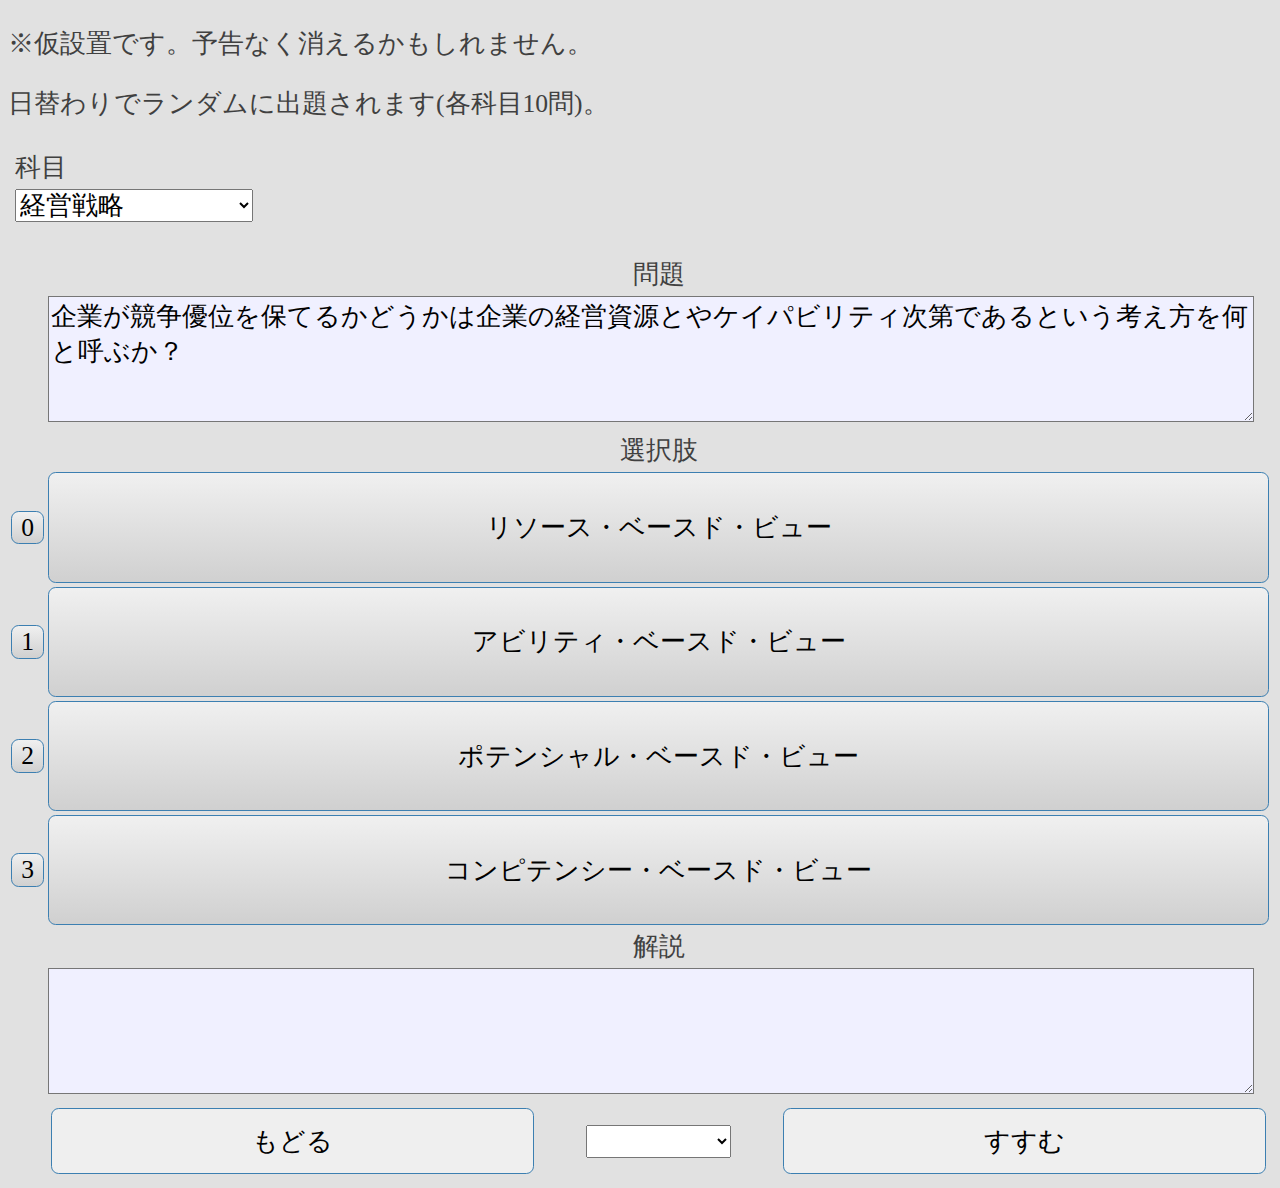
==== index.html @ 209789ad "del" ====
﻿<!DOCTYPE html PUBLIC "-//W3C//DTD XHTML 1.0	 Transitional//EN"
 "http://www.w3.org/TR/xhtml1/DTD/xhtml1-transitional.dtd">
<meta http-equiv="Content-Type" content="text/html;charset=UTF-8">
<meta http-equiv="Content-Script-Type" content="text/javascript">

<html xmlns="http://www.w3.org/1999/xhtml" xml:lang="ja">
	<head>
		<title>GMAP-BF 対策(デバッグ中)</title>
        <link rel="stylesheet" type="text/css" href="css/gmapbf.css">
		<script type="text/javascript" src="./js/my_rand.js"></script>
		<script type="text/javascript" src="./js/Database/QuizDatabase.js"></script>
		<script type="text/javascript" src="./js/Database/Database_BusinessStrategy.js"></script>
		<script type="text/javascript" src="./js/Database/Database_Marketing.js"></script>
		<script type="text/javascript" src="./js/Database/Database_Acconting.js"></script>
		<script type="text/javascript" src="./js/Database/Database_HumanResourceManagement.js"></script>
		<script type="text/javascript" src="./js/GMAPBF_TRAINING.js"></script>
		<script type="text/javascript" src="./js/Quiz4Class.js"></script>
		<script type="text/javascript" src="./js/gmapbf_test.js"></script>
	</head>

	<body onload="Init()">
		<form name="formName" method="post" action="./pathToProgramFile">
			<p>※仮設置です。予告なく消えるかもしれません。</p>
			<p>日替わりでランダムに出題されます(各科目10問)。</p>
			<p>
				<table border="0">
					<tr>
						<td></td>
						<td>科目</td>
					</tr>
					<tr>
						<td></td>
						<td><select id="category" onchange="GMAPBG_Q(0)"></select></td>
					</tr>
				</table>
			</p>
			<p>

			<!--
			-->
			<table border="0" width="100%" >

				<tr>
					<td></td>
					<td>
						
					</td>
				</tr>
				<tr>
					<td></td>
					<td align="center">問題</td>
				</tr>
				<tr>
					<td></td>
					<td>
						<textarea readonly id="question_id" name="question" cols="40" rows="4"
						>question</textarea>
					</td>
				</tr>
				<tr>
					<td></td>
					<td align="center">選択肢</td>
				</tr>
				<tr>
					<td>
						<input id="okng_0" type="button" value="0" style="width: 100%;">
					</td>
					<td>
						<input id="ans0" type="button" value="0" style="width: 100%;" onclick="GMAPBG_Anser(0)">
					</td>
				</tr>
				<tr>
					<td>
						<input id="okng_1" type="button" value="1" style="width: 100%;">
					</td>
					<td>
						<input id="ans1" type="button" value="1" style="width: 100%;" onclick="GMAPBG_Anser(1)">
					</td>
				</tr>
				<tr>
					<td>
						<input id="okng_2" type="button" value="2" style="width: 100%;">
					</td>
					<td>
						<input id="ans2" type="button" value="2" style="width: 100%;" onclick="GMAPBG_Anser(2)">
					</td>
				</tr>
				<tr>
					<td>
						<input id="okng_3" type="button" value="3" style="width: 100%;">
					</td>
					<td>
						<input id="ans3" type="button" value="3" style="width: 100%;" onclick="GMAPBG_Anser(3)">
					</td>
				</tr>
				<tr>
					<td></td>
					<td align="center">解説</td>
				</tr>
				<tr>
					<td></td>
					<td>
						<textarea readonly id="reference_id" cols="40" rows="4" style="color:#0080F0"
						>ref</textarea>
					</td>
				</tr>
				<tr>
					<td></td>
					<td>
					<table width="100%">
						<tr>
							<td style="width:40%;">
								<input name="id_btn_go" type="button" value="もどる" style="width:100%;" onclick="GMAPBG_Q(-1)">
							</td>
							<td style="width:20%;" align="center">
								<select id="quiz_id" style="width:60%; text-align:-webkit-center;" onchange="GMAPBG_Q(0)"></select>
							</td>
							<td style="width:40%;">
								<input name="id_btn_back" type="button" value="すすむ" style="width:100%;" onclick="GMAPBG_Q(1)">
							</td>
						</tr>

					<table>
					</td>
				</tr>

			</table>

		</form>
	</body>
</html>
---- css/gmapbf.css ----
body
{
	background-color : #e1e1e1;
	color : #404040;
	font-size: 2vmax;
	-webkit-text-size-adjust: 100%;
}

a:link { color: #4040ff; }
a:visited { color: #404080; }
a:hover { color: #ff0000; }
a:active { color: #ff8000; }

textarea
{
	resize: vertical;
	font-family : inherit;
	font-size : 100%;
	width:100%;
	max-width: 1200px;
	max-height: 500px;
	background-color: #F0F0FF
}

button, input, select
{
	font-family : inherit;
	font-size : 100%;
}

input[type="radio"]
{
	transform: scale(4.0);
	margin-top: 1.0em;
	margin-left: 1.0em;
	margin-right: 1.0em;
}


input[type="button"]
{
   border: 1px solid #3c7fb1; /* 枠線 */
   border-radius: 0.3em;      /* 角丸 */
   padding: 3%;
}

input[type="button"]:hover
{
   /* input要素のうちtype属性値がbuttonのものに対して装飾 */
   background-image: linear-gradient(0deg, #a7d9f5, #eaf6fd); /* グラデーション */
   border: 1px solid #3c7fb1; /* 枠線 */
   border-radius: 0.3em;      /* 角丸 */
}

input[type="button"]:active
{
   /* input要素のうちtype属性値がbuttonのものに対して装飾 */
   background-image: linear-gradient(0deg, #a7d9f5, #eaf6fd); /* グラデーション */
   border: 1px solid #68d3db; /* 枠線 */
   border-radius: 0.3em;      /* 角丸 */
   color: #ff8000;
}
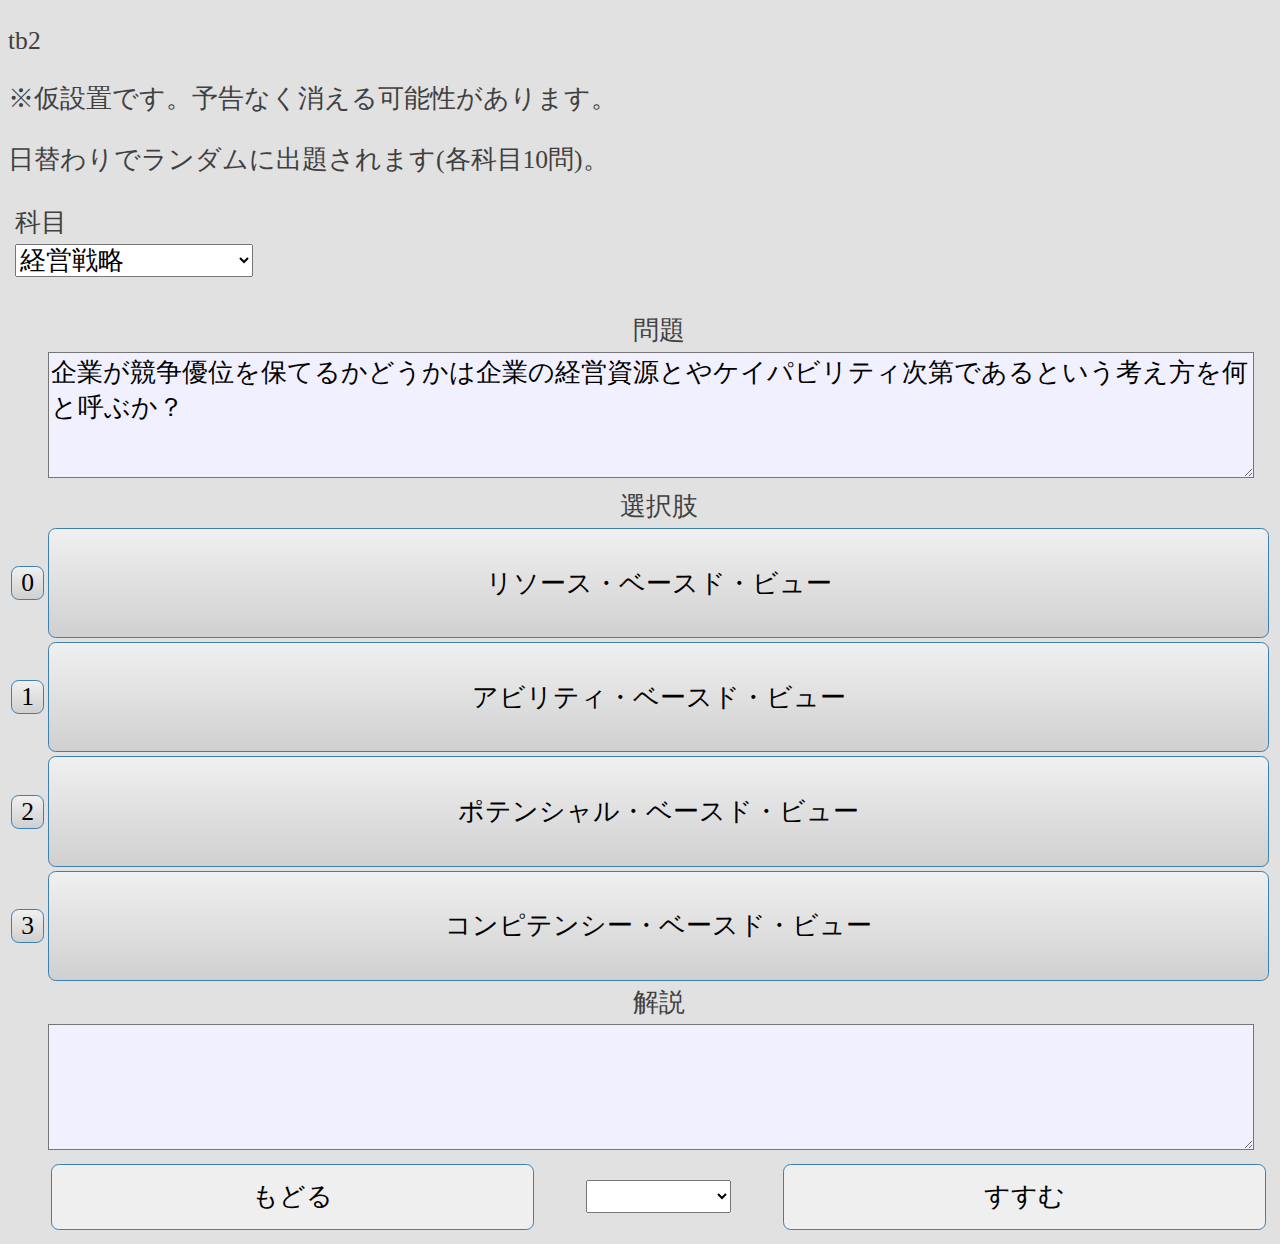
==== commit d19dcdda: "tb -> tb2" ====
--- a/index.html
+++ b/index.html
@@ -20,7 +20,8 @@
 
 	<body onload="Init()">
 		<form name="formName" method="post" action="./pathToProgramFile">
-			<p>※仮設置です。予告なく消えるかもしれません。</p>
+			<p>tb2</p>
+			<p>※仮設置です。予告なく消える可能性があります。</p>
 			<p>日替わりでランダムに出題されます(各科目10問)。</p>
 			<p>
 				<table border="0">
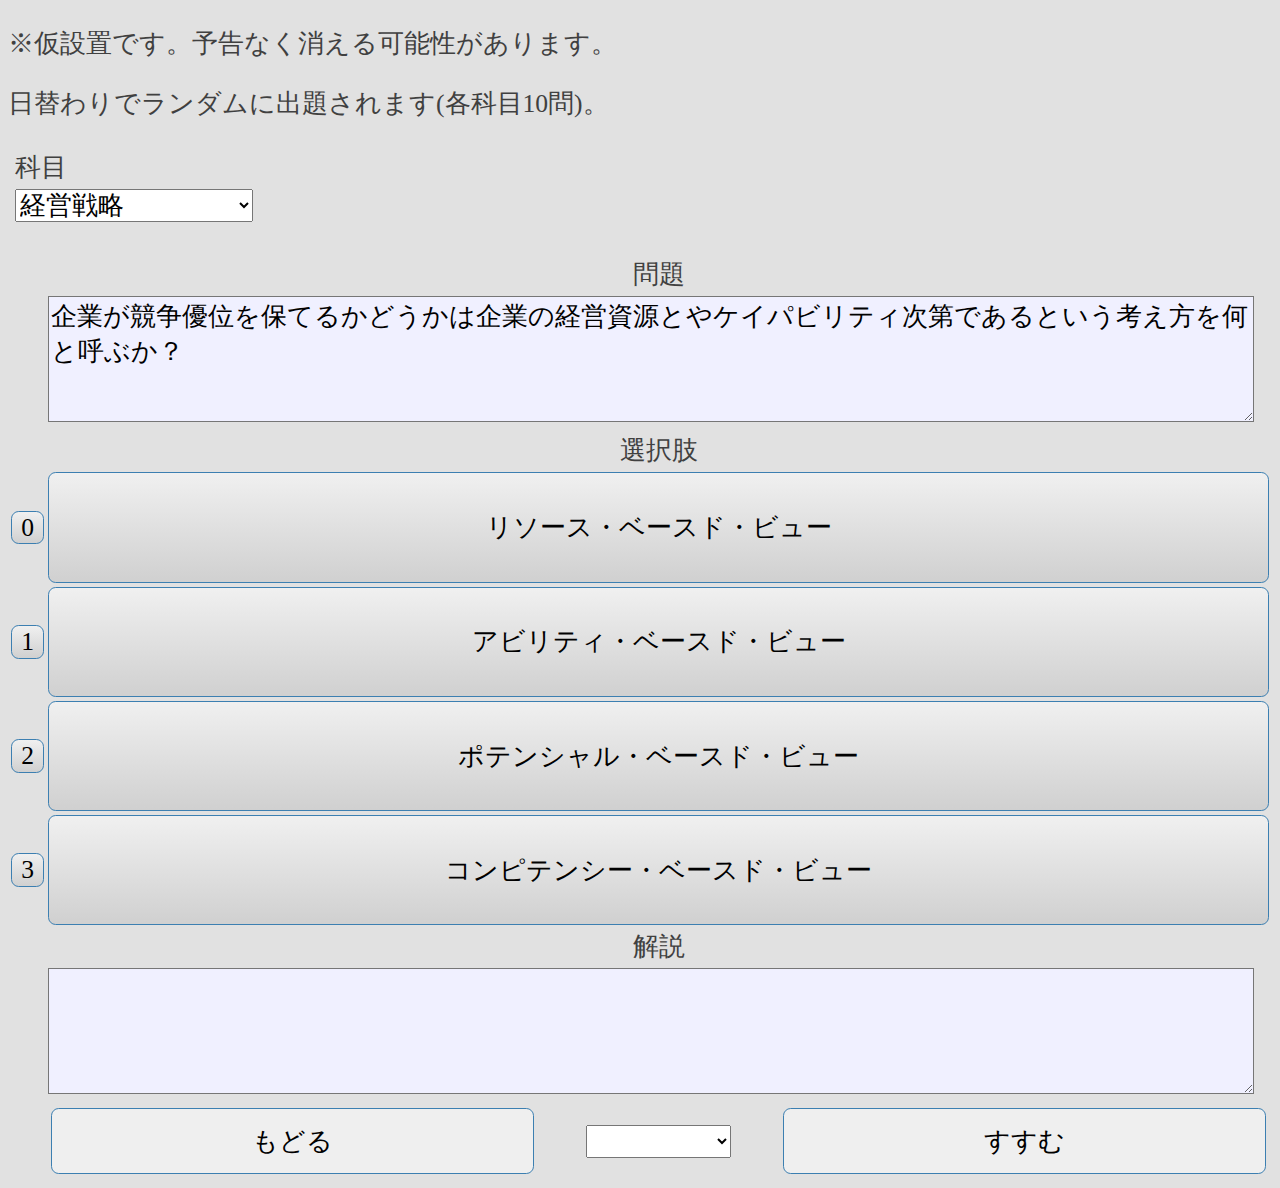
==== commit 05a7f1dd: "del test code" ====
--- a/index.html
+++ b/index.html
@@ -20,7 +20,6 @@
 
 	<body onload="Init()">
 		<form name="formName" method="post" action="./pathToProgramFile">
-			<p>tb2</p>
 			<p>※仮設置です。予告なく消える可能性があります。</p>
 			<p>日替わりでランダムに出題されます(各科目10問)。</p>
 			<p>
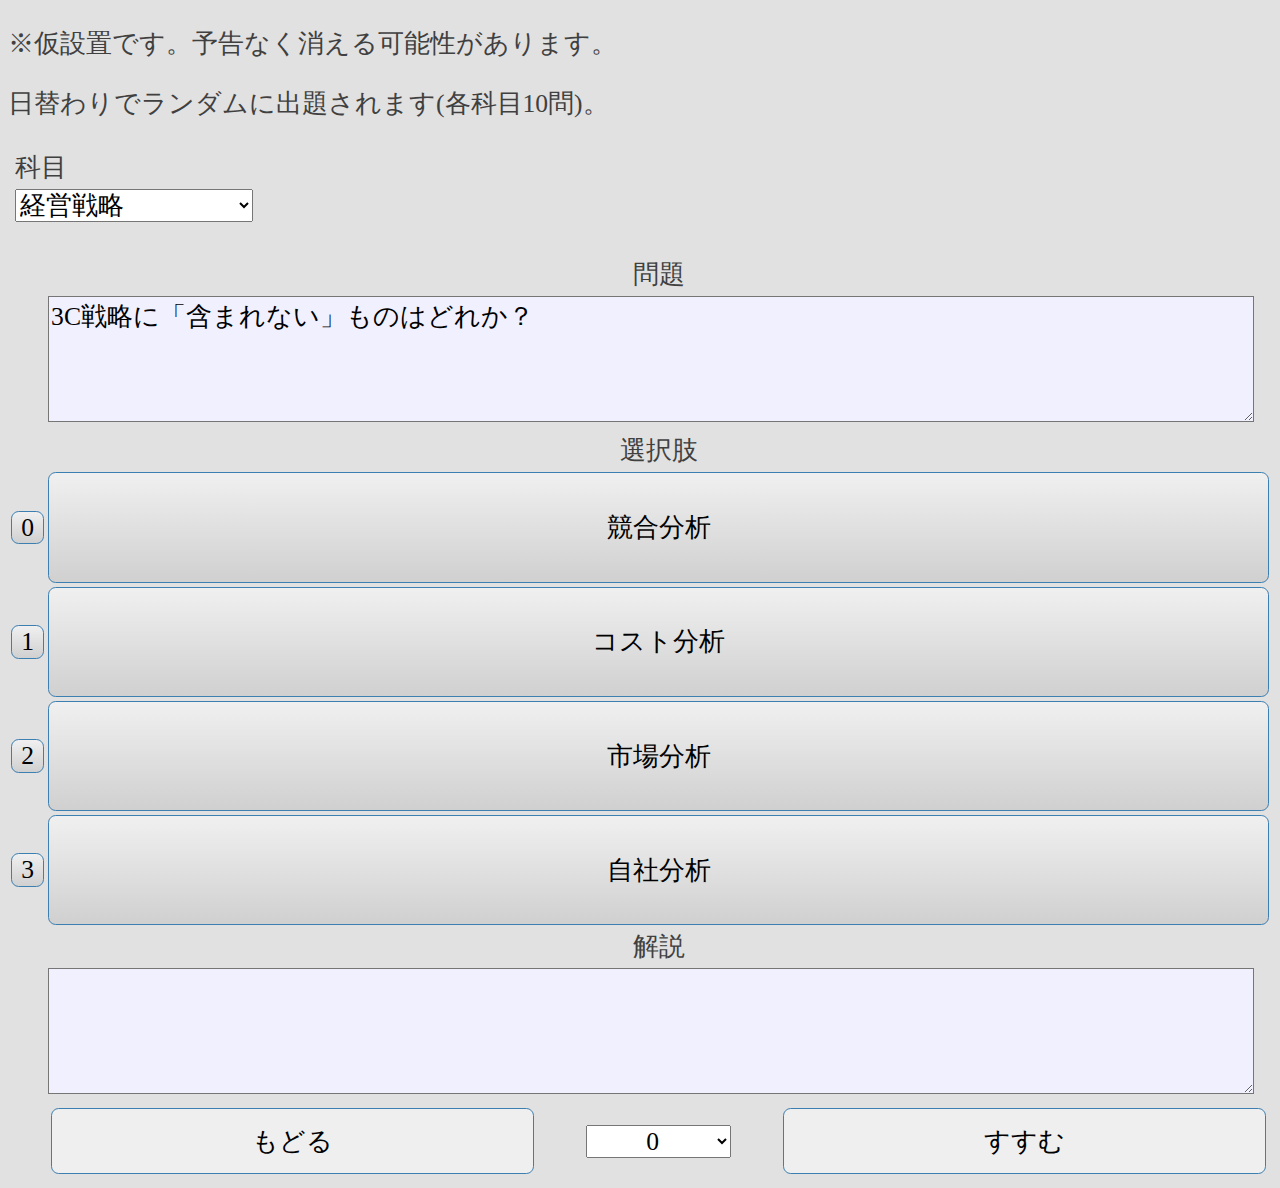
==== commit af98f19f: "関数名変更" ====
--- a/index.html
+++ b/index.html
@@ -3,7 +3,7 @@
 <meta http-equiv="Content-Type" content="text/html;charset=UTF-8">
 <meta http-equiv="Content-Script-Type" content="text/javascript">
 
-<html xmlns="http://www.w3.org/1999/xhtml" xml:lang="ja">
+<html xmlns="http://www.w3.orgit g/1999/xhtml" xml:lang="ja">
 	<head>
 		<title>GMAP-BF 対策(デバッグ中)</title>
         <link rel="stylesheet" type="text/css" href="css/gmapbf.css">
@@ -30,7 +30,7 @@
 					</tr>
 					<tr>
 						<td></td>
-						<td><select id="category" onchange="GMAPBG_Q(0)"></select></td>
+						<td><select id="category" onchange="GMAPBF_Q(0)"></select></td>
 					</tr>
 				</table>
 			</p>
@@ -66,7 +66,7 @@
 						<input id="okng_0" type="button" value="0" style="width: 100%;">
 					</td>
 					<td>
-						<input id="ans0" type="button" value="0" style="width: 100%;" onclick="GMAPBG_Anser(0)">
+						<input id="ans0" type="button" value="0" style="width: 100%;" onclick="GMAPBF_Anser(0)">
 					</td>
 				</tr>
 				<tr>
@@ -74,7 +74,7 @@
 						<input id="okng_1" type="button" value="1" style="width: 100%;">
 					</td>
 					<td>
-						<input id="ans1" type="button" value="1" style="width: 100%;" onclick="GMAPBG_Anser(1)">
+						<input id="ans1" type="button" value="1" style="width: 100%;" onclick="GMAPBF_Anser(1)">
 					</td>
 				</tr>
 				<tr>
@@ -82,7 +82,7 @@
 						<input id="okng_2" type="button" value="2" style="width: 100%;">
 					</td>
 					<td>
-						<input id="ans2" type="button" value="2" style="width: 100%;" onclick="GMAPBG_Anser(2)">
+						<input id="ans2" type="button" value="2" style="width: 100%;" onclick="GMAPBF_Anser(2)">
 					</td>
 				</tr>
 				<tr>
@@ -90,7 +90,7 @@
 						<input id="okng_3" type="button" value="3" style="width: 100%;">
 					</td>
 					<td>
-						<input id="ans3" type="button" value="3" style="width: 100%;" onclick="GMAPBG_Anser(3)">
+						<input id="ans3" type="button" value="3" style="width: 100%;" onclick="GMAPBF_Anser(3)">
 					</td>
 				</tr>
 				<tr>
@@ -110,13 +110,13 @@
 					<table width="100%">
 						<tr>
 							<td style="width:40%;">
-								<input name="id_btn_go" type="button" value="もどる" style="width:100%;" onclick="GMAPBG_Q(-1)">
+								<input name="id_btn_go" type="button" value="もどる" style="width:100%;" onclick="GMAPBF_Q(-1)">
 							</td>
 							<td style="width:20%;" align="center">
-								<select id="quiz_id" style="width:60%; text-align:-webkit-center;" onchange="GMAPBG_Q(0)"></select>
+								<select id="quiz_id" style="width:60%; text-align:-webkit-center;" onchange="GMAPBF_Q(0)"></select>
 							</td>
 							<td style="width:40%;">
-								<input name="id_btn_back" type="button" value="すすむ" style="width:100%;" onclick="GMAPBG_Q(1)">
+								<input name="id_btn_back" type="button" value="すすむ" style="width:100%;" onclick="GMAPBF_Q(1)">
 							</td>
 						</tr>
 
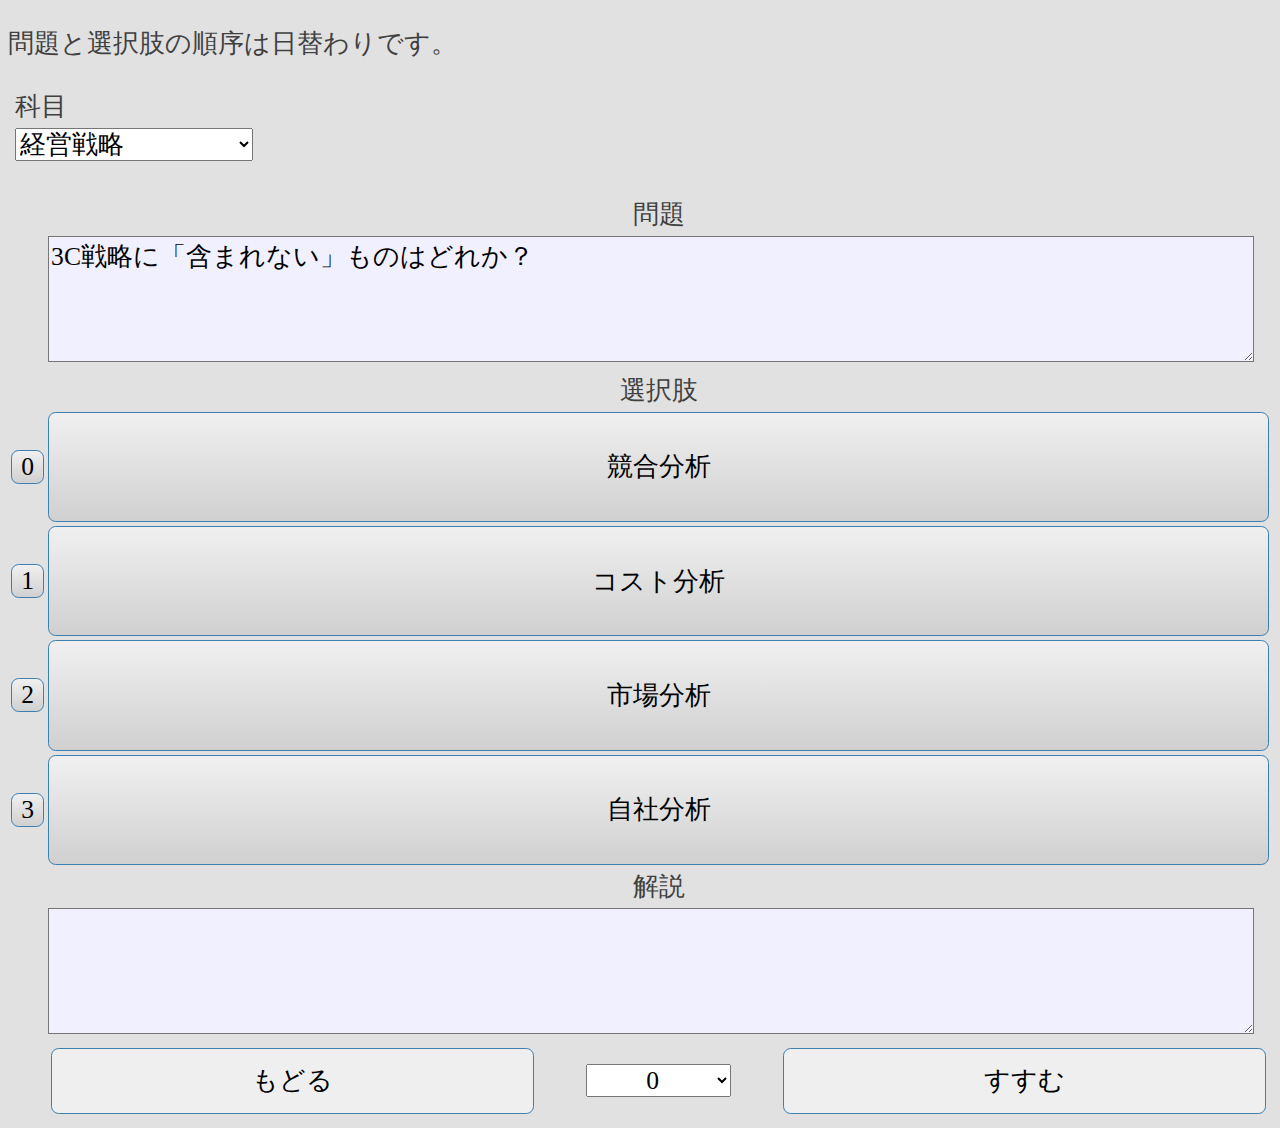
==== commit 9d72ca7a: "選択されたカテゴリごとに出題数を変更する機能を実装。" ====
--- a/index.html
+++ b/index.html
@@ -20,8 +20,7 @@
 
 	<body onload="Init()">
 		<form name="formName" method="post" action="./pathToProgramFile">
-			<p>※仮設置です。予告なく消える可能性があります。</p>
-			<p>日替わりでランダムに出題されます(各科目10問)。</p>
+			<p>問題と選択肢の順序は日替わりです。</p>
 			<p>
 				<table border="0">
 					<tr>
@@ -30,7 +29,7 @@
 					</tr>
 					<tr>
 						<td></td>
-						<td><select id="category" onchange="GMAPBF_Q(0)"></select></td>
+						<td><select id="category" onchange="GMAPBF_ChangeCategory()"></select></td>
 					</tr>
 				</table>
 			</p>
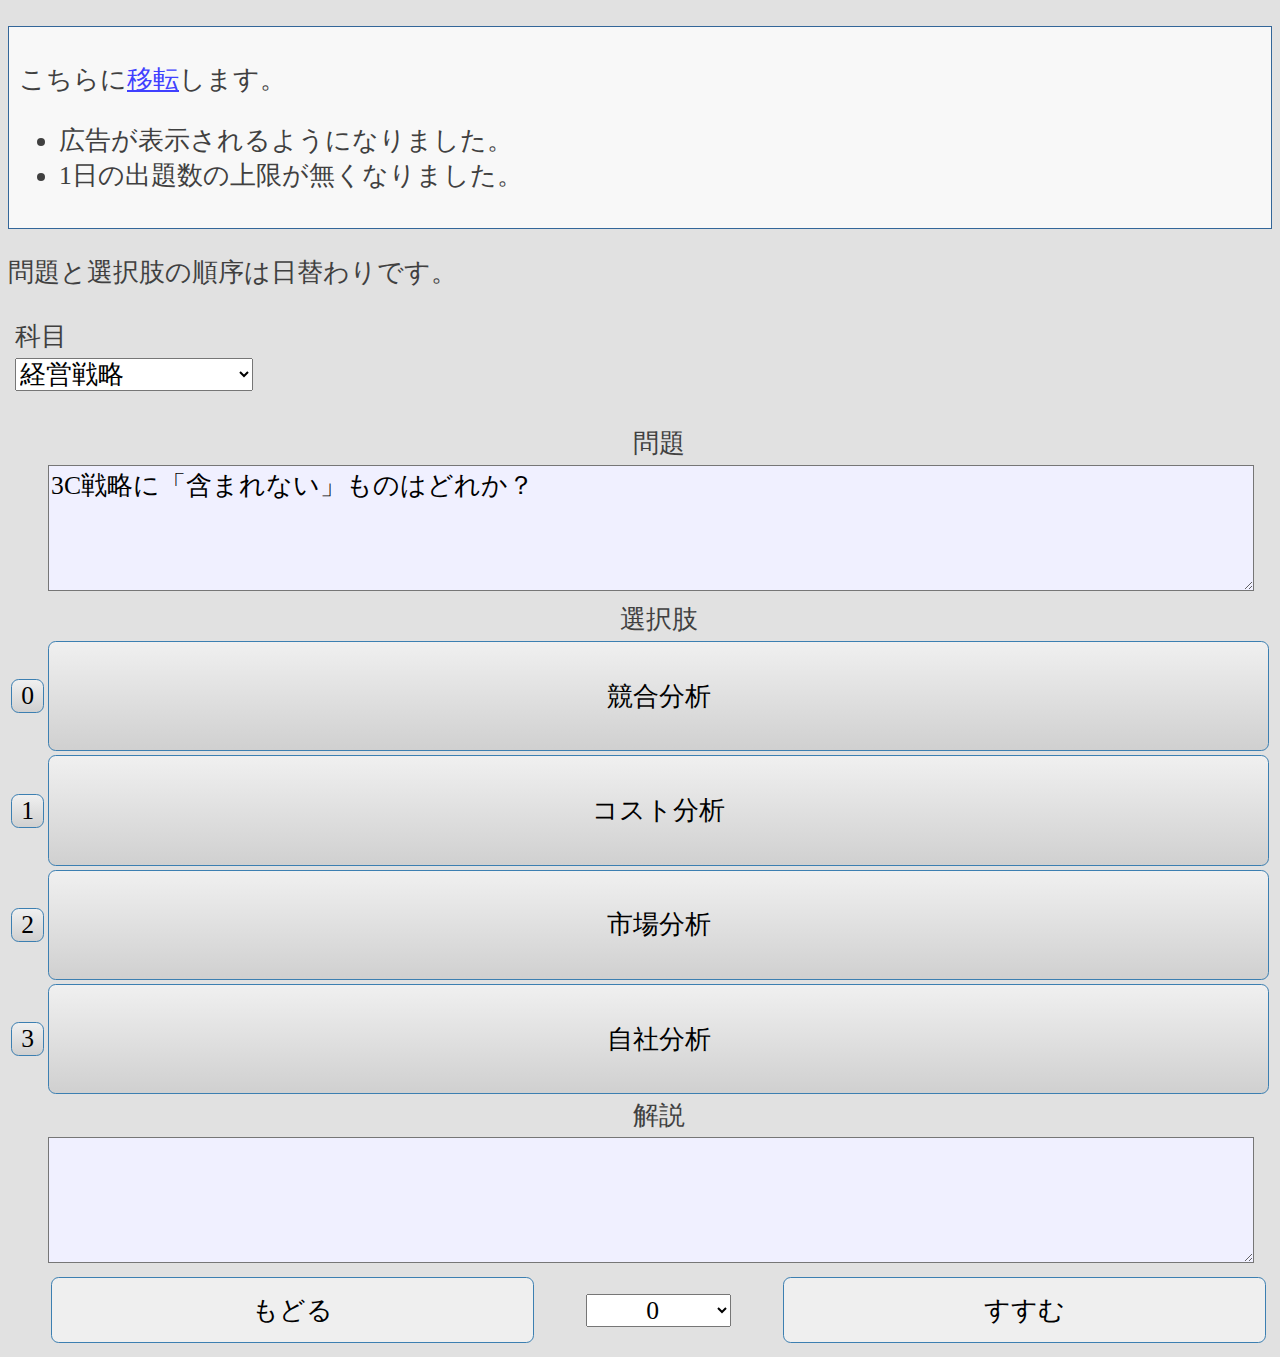
==== commit 67e63115: "移転先案内" ====
--- a/index.html
+++ b/index.html
@@ -5,7 +5,7 @@
 
 <html xmlns="http://www.w3.orgit g/1999/xhtml" xml:lang="ja">
 	<head>
-		<title>GMAP-BF 対策(デバッグ中)</title>
+		<title>GMAP-BF 対策(スマホ版)</title>
         <link rel="stylesheet" type="text/css" href="css/gmapbf.css">
 		<script type="text/javascript" src="./js/my_rand.js"></script>
 		<script type="text/javascript" src="./js/Database/QuizDatabase.js"></script>
@@ -16,10 +16,22 @@
 		<script type="text/javascript" src="./js/GMAPBF_TRAINING.js"></script>
 		<script type="text/javascript" src="./js/Quiz4Class.js"></script>
 		<script type="text/javascript" src="./js/gmapbf_test.js"></script>
+		<script data-ad-client="ca-pub-8976415508564777" async src="https://pagead2.googlesyndication.com/pagead/js/adsbygoogle.js"></script>
 	</head>
 
 	<body onload="Init()">
 		<form name="formName" method="post" action="./pathToProgramFile">
+			<p>
+			<div id="container">
+			<p>こちらに<a href="https://scorpion140309.github.io/gmapbf_mobile_training/index.html">移転</a>します。<p>
+			<p>
+				<ul>
+					<li>広告が表示されるようになりました。</li>
+					<li>1日の出題数の上限が無くなりました。</li>
+				</ul>
+			</p>
+			</p>
+			</div>
 			<p>問題と選択肢の順序は日替わりです。</p>
 			<p>
 				<table border="0">
--- a/css/gmapbf.css
+++ b/css/gmapbf.css
@@ -61,5 +61,11 @@
    color: #ff8000;
 }
 
+#container
+{
+	padding:10px;
+	border:1px solid #336699;
+	background-color:#f8f8f8;
+}
 
 
